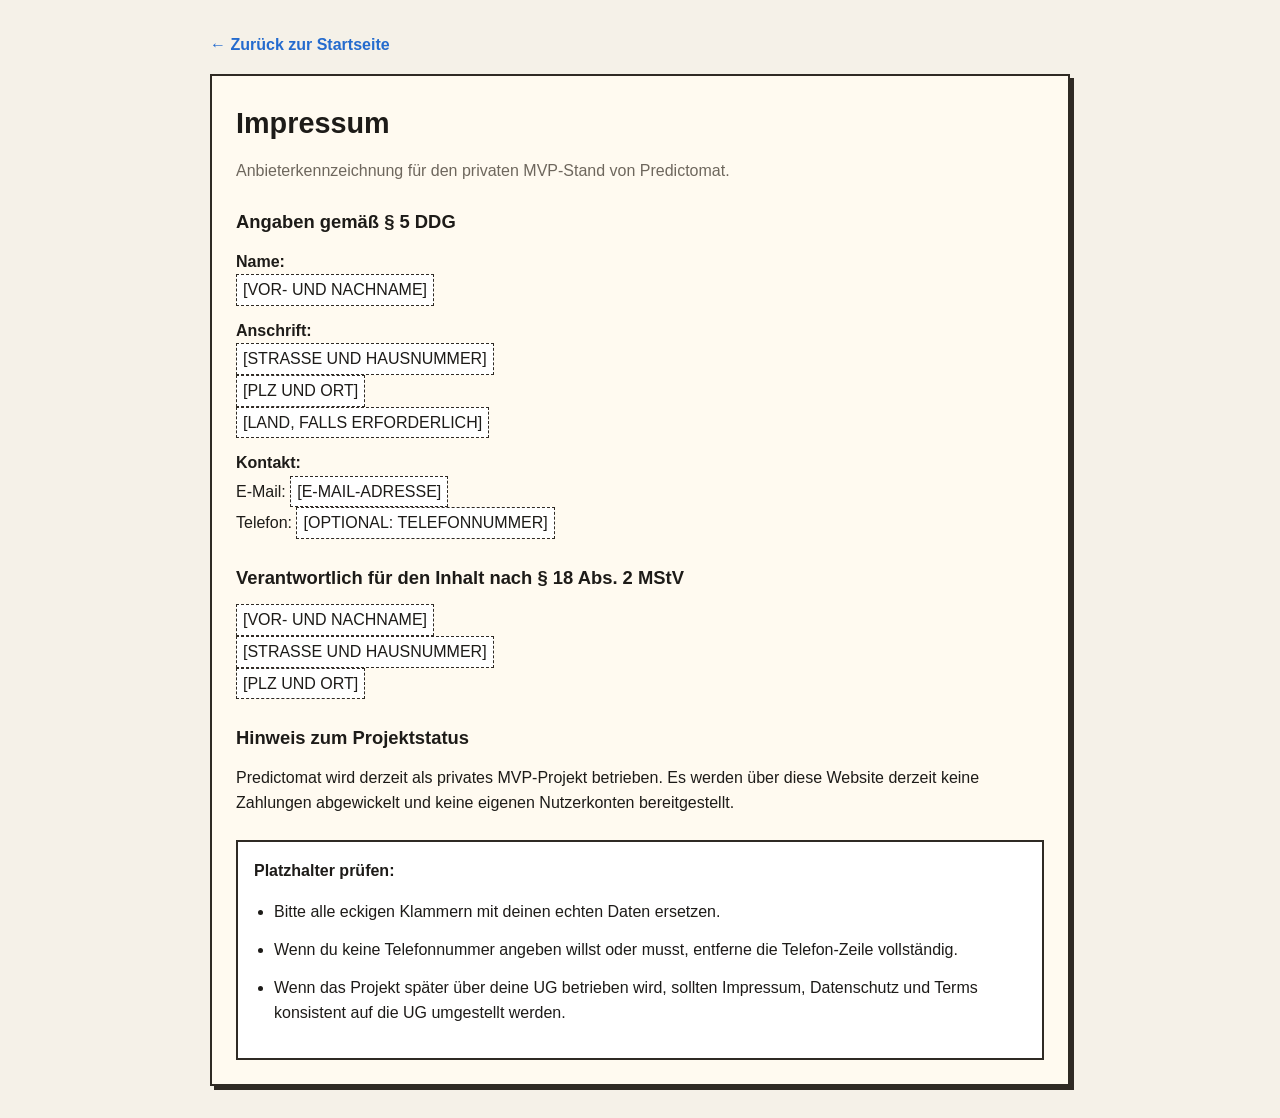
==== imprint.html @ 59c0f038 "Add files via upload" ====
<!DOCTYPE html>
<html lang="de">
<head>
  <meta charset="UTF-8" />
  <meta name="viewport" content="width=device-width, initial-scale=1.0" />
  <title>Impressum – Predictomat</title>
  <style>
    :root {
      --bg: #f5f1e8;
      --surface: #fffaf0;
      --text: #1d1b18;
      --muted: #6e675d;
      --border: #2f2a24;
      --shadow: 4px 4px 0 var(--border);
      --space-1: 8px;
      --space-2: 12px;
      --space-3: 16px;
      --space-4: 24px;
      --space-5: 32px;
      --accent: #246bce;
    }

    * {
      box-sizing: border-box;
    }

    body {
      margin: 0;
      font-family: Arial, sans-serif;
      line-height: 1.6;
      background: var(--bg);
      color: var(--text);
    }

    .page {
      width: min(860px, calc(100% - 24px));
      margin: 0 auto;
      padding: var(--space-5) 0 var(--space-5);
    }

    .card {
      background: var(--surface);
      border: 2px solid var(--border);
      box-shadow: var(--shadow);
      padding: var(--space-4);
    }

    h1, h2 {
      margin-top: 0;
    }

    h1 {
      font-size: 1.8rem;
      margin-bottom: var(--space-2);
    }

    h2 {
      font-size: 1.15rem;
      margin-top: var(--space-4);
      margin-bottom: var(--space-2);
    }

    p, li {
      margin: 0 0 var(--space-2);
    }

    .muted {
      color: var(--muted);
    }

    .back-link {
      display: inline-block;
      margin-bottom: var(--space-3);
      color: var(--accent);
      text-decoration: none;
      font-weight: bold;
    }

    .placeholder {
      display: inline-block;
      padding: 2px 6px;
      border: 1px dashed var(--border);
      background: #fff;
      white-space: nowrap;
    }

    .box-note {
      margin-top: var(--space-4);
      padding: var(--space-3);
      border: 2px solid var(--border);
      background: #fff;
    }

    ul {
      padding-left: 20px;
    }
  </style>
</head>
<body>
  <main class="page">
    <a class="back-link" href="index.html">&larr; Zurück zur Startseite</a>

    <section class="card">
      <h1>Impressum</h1>
      <p class="muted">Anbieterkennzeichnung für den privaten MVP-Stand von Predictomat.</p>

      <h2>Angaben gemäß § 5 DDG</h2>
      <p>
        <strong>Name:</strong><br />
        <span class="placeholder">[VOR- UND NACHNAME]</span>
      </p>

      <p>
        <strong>Anschrift:</strong><br />
        <span class="placeholder">[STRASSE UND HAUSNUMMER]</span><br />
        <span class="placeholder">[PLZ UND ORT]</span><br />
        <span class="placeholder">[LAND, FALLS ERFORDERLICH]</span>
      </p>

      <p>
        <strong>Kontakt:</strong><br />
        E-Mail: <span class="placeholder">[E-MAIL-ADRESSE]</span><br />
        Telefon: <span class="placeholder">[OPTIONAL: TELEFONNUMMER]</span>
      </p>

      <h2>Verantwortlich für den Inhalt nach § 18 Abs. 2 MStV</h2>
      <p>
        <span class="placeholder">[VOR- UND NACHNAME]</span><br />
        <span class="placeholder">[STRASSE UND HAUSNUMMER]</span><br />
        <span class="placeholder">[PLZ UND ORT]</span>
      </p>

      <h2>Hinweis zum Projektstatus</h2>
      <p>
        Predictomat wird derzeit als privates MVP-Projekt betrieben. Es werden über diese Website derzeit keine Zahlungen abgewickelt und keine eigenen Nutzerkonten bereitgestellt.
      </p>

      <div class="box-note">
        <strong>Platzhalter prüfen:</strong>
        <ul>
          <li>Bitte alle eckigen Klammern mit deinen echten Daten ersetzen.</li>
          <li>Wenn du keine Telefonnummer angeben willst oder musst, entferne die Telefon-Zeile vollständig.</li>
          <li>Wenn das Projekt später über deine UG betrieben wird, sollten Impressum, Datenschutz und Terms konsistent auf die UG umgestellt werden.</li>
        </ul>
      </div>
    </section>
  </main>
</body>
</html>
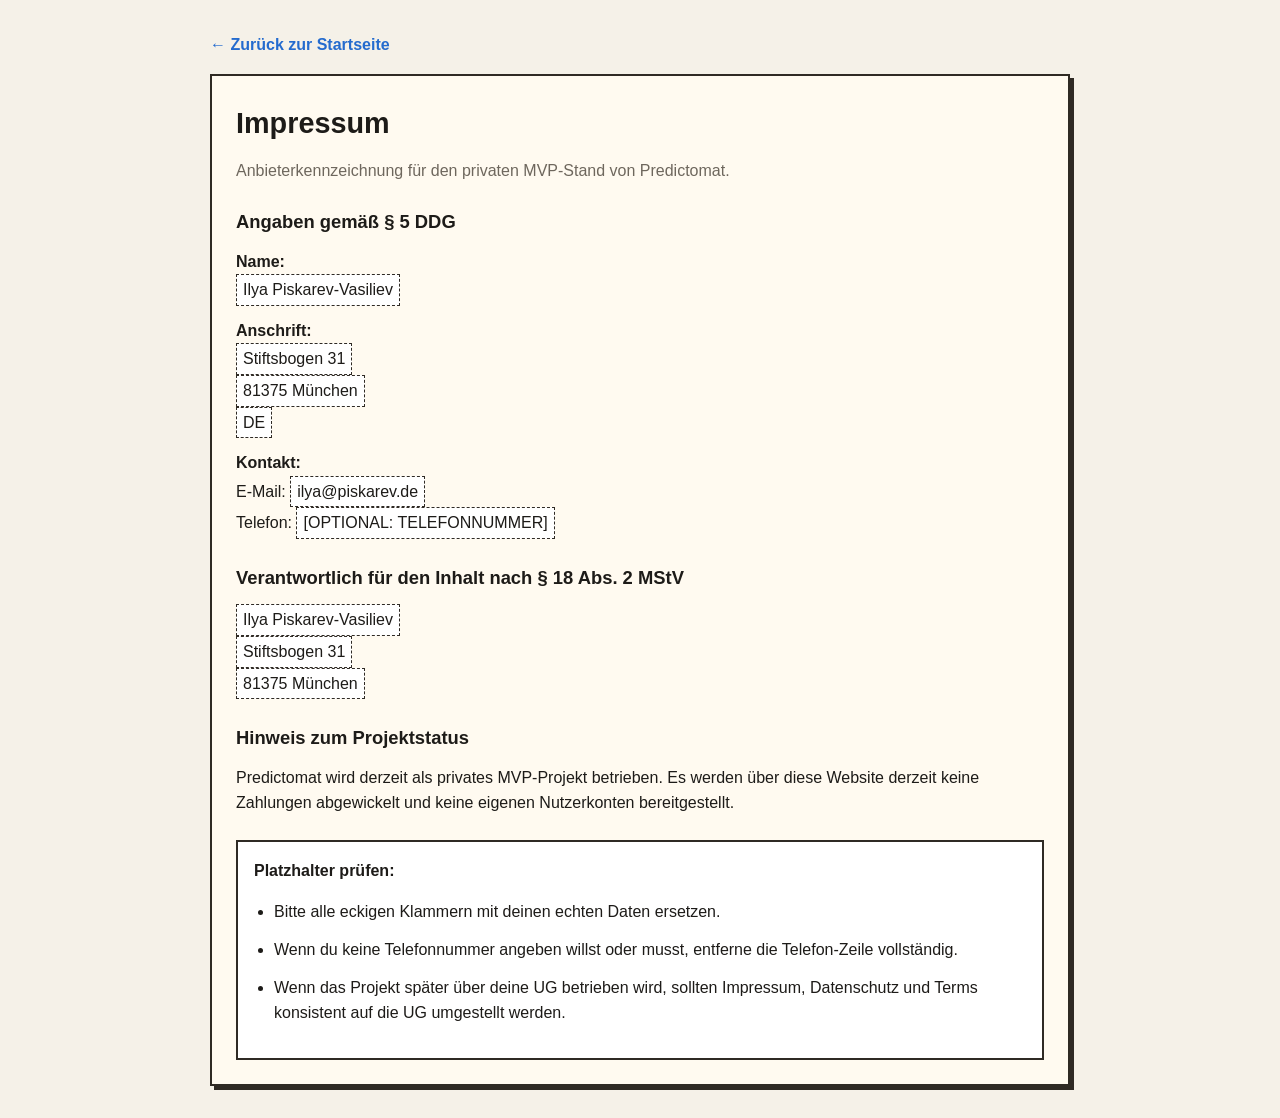
==== commit b5694195: "Add files via upload" ====
--- a/imprint.html
+++ b/imprint.html
@@ -3,6 +3,7 @@
 <head>
   <meta charset="UTF-8" />
   <meta name="viewport" content="width=device-width, initial-scale=1.0" />
+  <meta name="robots" content="noindex, nofollow">
   <title>Impressum – Predictomat</title>
   <style>
     :root {
@@ -107,27 +108,27 @@
       <h2>Angaben gemäß § 5 DDG</h2>
       <p>
         <strong>Name:</strong><br />
-        <span class="placeholder">[VOR- UND NACHNAME]</span>
+        <span class="placeholder">Ilya Piskarev-Vasiliev</span>
       </p>
 
       <p>
         <strong>Anschrift:</strong><br />
-        <span class="placeholder">[STRASSE UND HAUSNUMMER]</span><br />
-        <span class="placeholder">[PLZ UND ORT]</span><br />
-        <span class="placeholder">[LAND, FALLS ERFORDERLICH]</span>
+        <span class="placeholder">Stiftsbogen 31</span><br />
+        <span class="placeholder">81375 München</span><br />
+        <span class="placeholder">DE</span>
       </p>
 
       <p>
         <strong>Kontakt:</strong><br />
-        E-Mail: <span class="placeholder">[E-MAIL-ADRESSE]</span><br />
+        E-Mail: <span class="placeholder">ilya@piskarev.de</span><br />
         Telefon: <span class="placeholder">[OPTIONAL: TELEFONNUMMER]</span>
       </p>
 
       <h2>Verantwortlich für den Inhalt nach § 18 Abs. 2 MStV</h2>
       <p>
-        <span class="placeholder">[VOR- UND NACHNAME]</span><br />
-        <span class="placeholder">[STRASSE UND HAUSNUMMER]</span><br />
-        <span class="placeholder">[PLZ UND ORT]</span>
+        <span class="placeholder">Ilya Piskarev-Vasiliev</span><br />
+        <span class="placeholder">Stiftsbogen 31</span><br />
+        <span class="placeholder">81375 München</span>
       </p>
 
       <h2>Hinweis zum Projektstatus</h2>
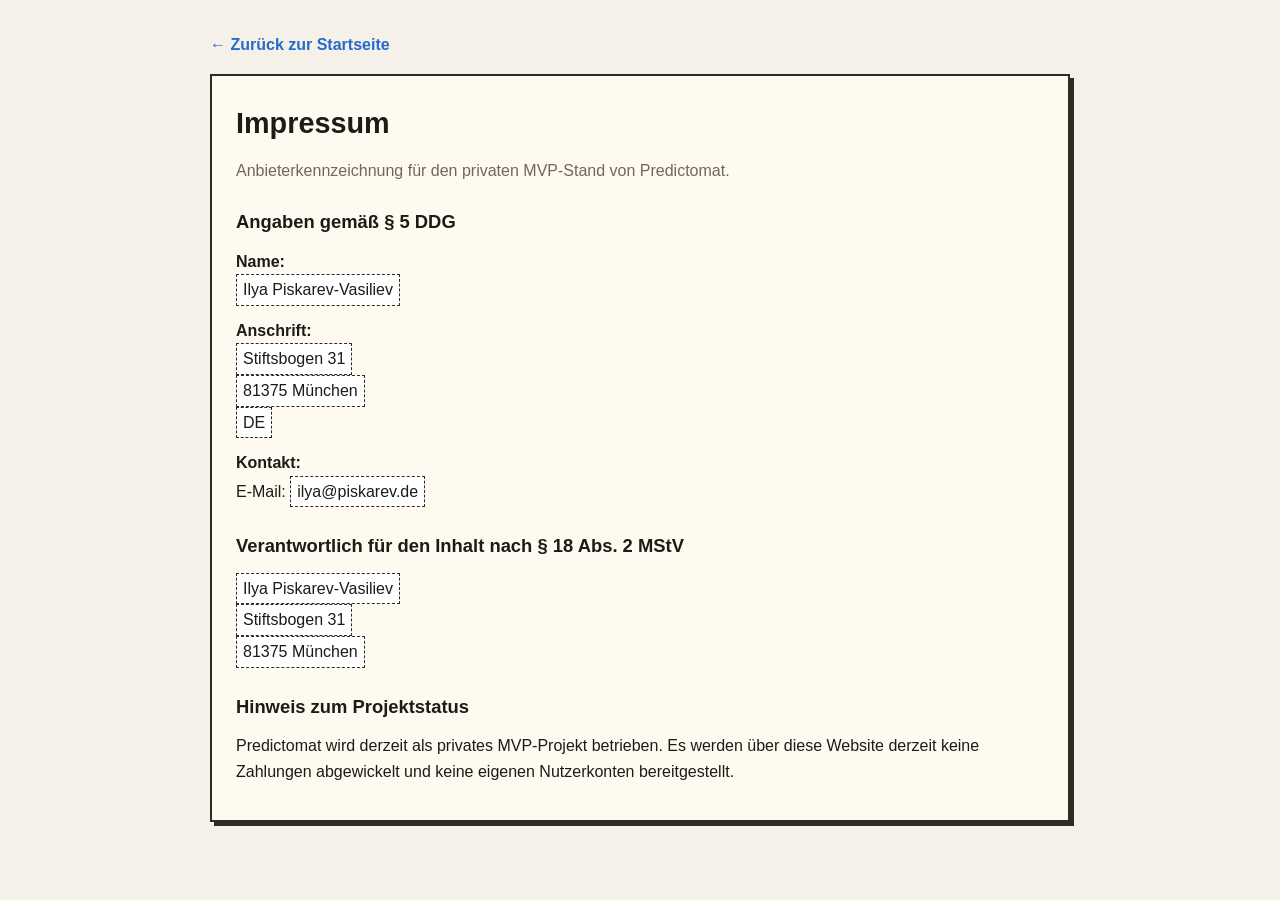
==== commit 89bc272c: "Add files via upload" ====
--- a/imprint.html
+++ b/imprint.html
@@ -121,7 +121,6 @@
       <p>
         <strong>Kontakt:</strong><br />
         E-Mail: <span class="placeholder">ilya@piskarev.de</span><br />
-        Telefon: <span class="placeholder">[OPTIONAL: TELEFONNUMMER]</span>
       </p>
 
       <h2>Verantwortlich für den Inhalt nach § 18 Abs. 2 MStV</h2>
@@ -136,14 +135,6 @@
         Predictomat wird derzeit als privates MVP-Projekt betrieben. Es werden über diese Website derzeit keine Zahlungen abgewickelt und keine eigenen Nutzerkonten bereitgestellt.
       </p>
 
-      <div class="box-note">
-        <strong>Platzhalter prüfen:</strong>
-        <ul>
-          <li>Bitte alle eckigen Klammern mit deinen echten Daten ersetzen.</li>
-          <li>Wenn du keine Telefonnummer angeben willst oder musst, entferne die Telefon-Zeile vollständig.</li>
-          <li>Wenn das Projekt später über deine UG betrieben wird, sollten Impressum, Datenschutz und Terms konsistent auf die UG umgestellt werden.</li>
-        </ul>
-      </div>
     </section>
   </main>
 </body>
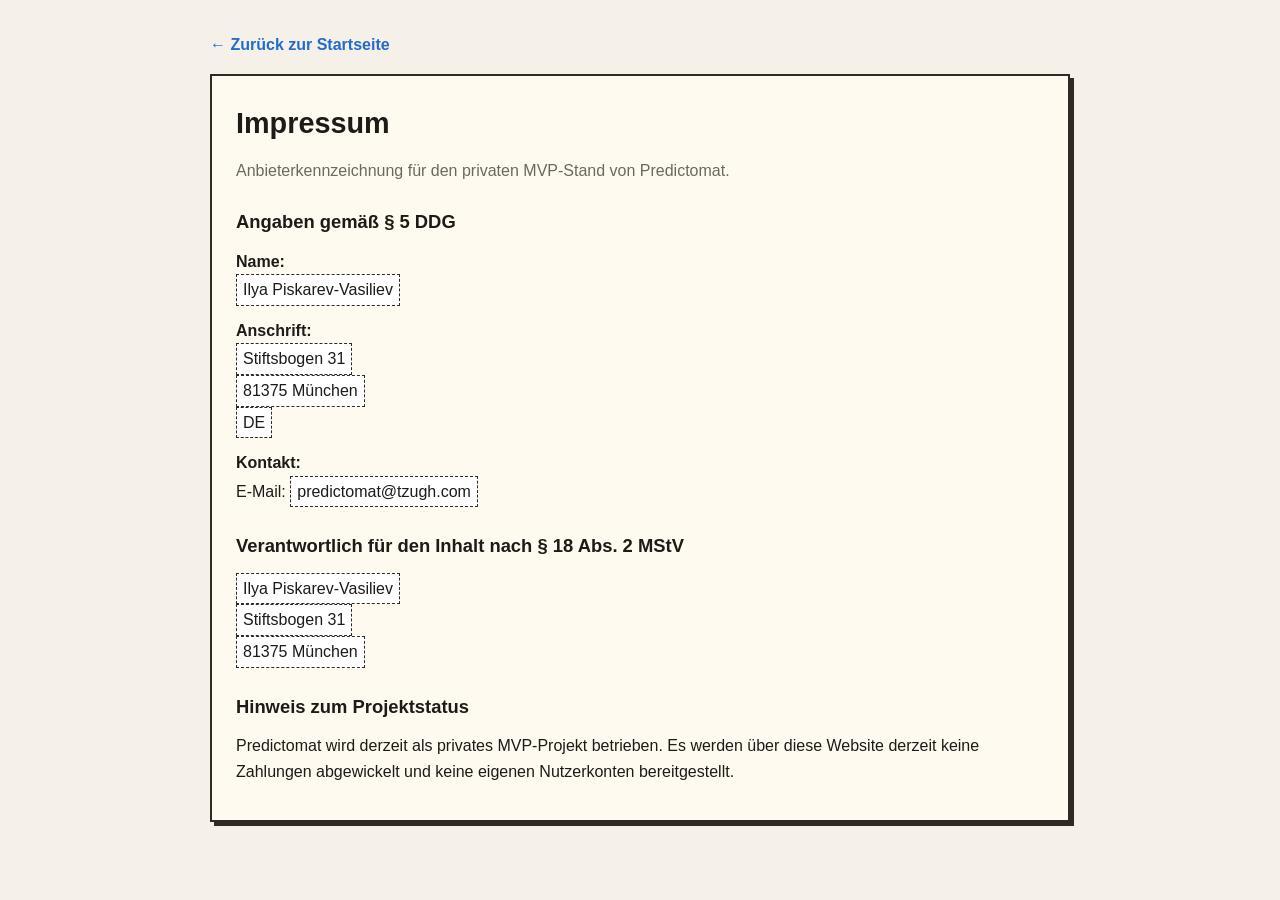
==== commit c3176d71: "Add files via upload" ====
--- a/imprint.html
+++ b/imprint.html
@@ -120,7 +120,7 @@
 
       <p>
         <strong>Kontakt:</strong><br />
-        E-Mail: <span class="placeholder">ilya@piskarev.de</span><br />
+        E-Mail: <span class="placeholder">predictomat@tzugh.com</span><br />
       </p>
 
       <h2>Verantwortlich für den Inhalt nach § 18 Abs. 2 MStV</h2>
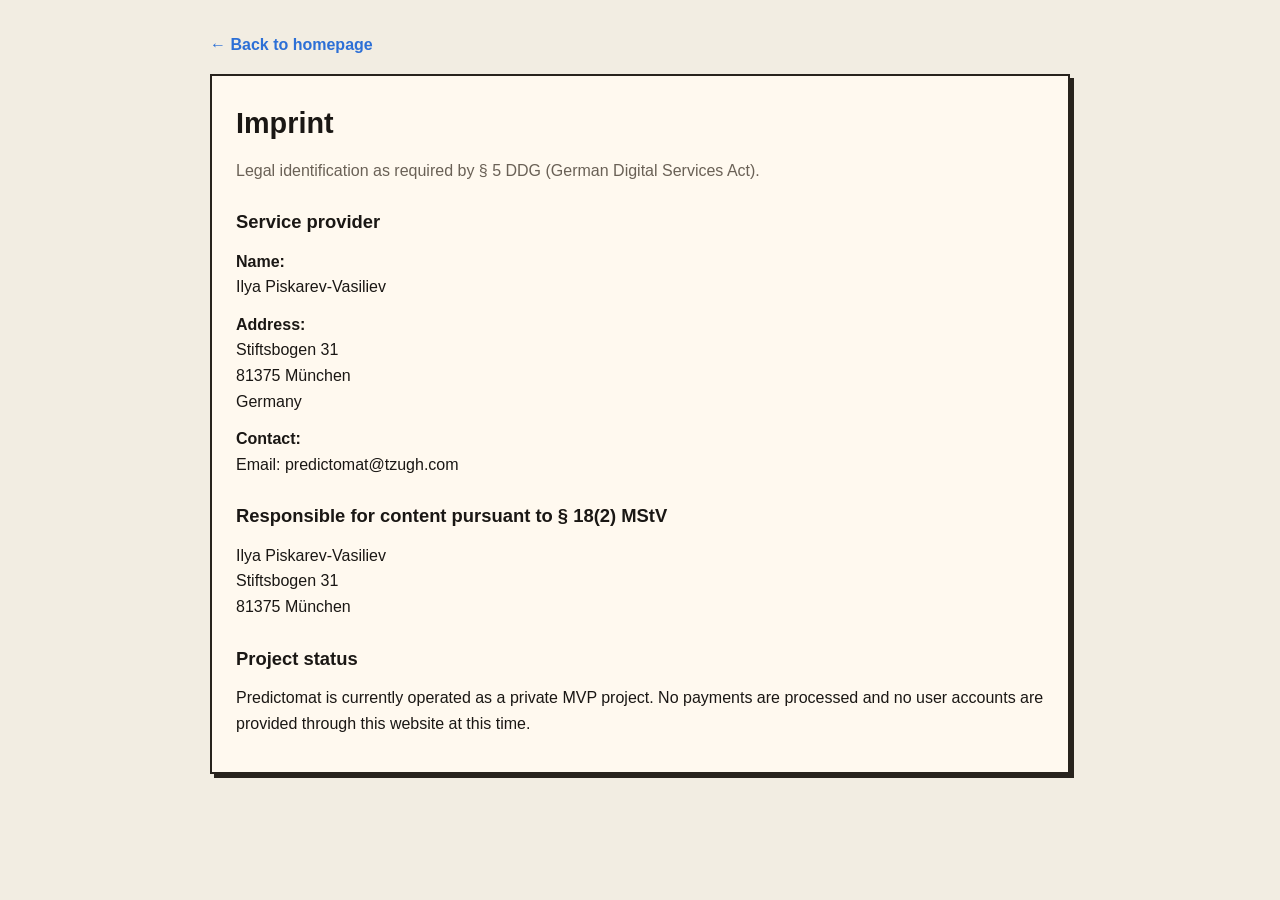
==== commit e03cbbf0: "Add files via upload" ====
--- a/imprint.html
+++ b/imprint.html
@@ -1,42 +1,42 @@
 <!DOCTYPE html>
-<html lang="de">
+<html lang="en">
 <head>
   <meta charset="UTF-8" />
   <meta name="viewport" content="width=device-width, initial-scale=1.0" />
   <meta name="robots" content="noindex, nofollow">
-  <title>Impressum – Predictomat</title>
+  <link rel="icon" type="image/svg+xml" href="favicon.svg" />
+  <title>Imprint – Predictomat</title>
   <style>
     :root {
-      --bg: #f5f1e8;
-      --surface: #fffaf0;
-      --text: #1d1b18;
-      --muted: #6e675d;
-      --border: #2f2a24;
+      --bg: #efe9dd;
+      --surface: #fff9ef;
+      --text: #1a1714;
+      --muted: #6a6156;
+      --border: #28231d;
       --shadow: 4px 4px 0 var(--border);
-      --space-1: 8px;
       --space-2: 12px;
       --space-3: 16px;
       --space-4: 24px;
       --space-5: 32px;
-      --accent: #246bce;
+      --accent: #2c6fd6;
     }
 
-    * {
-      box-sizing: border-box;
-    }
+    * { box-sizing: border-box; }
 
     body {
       margin: 0;
-      font-family: Arial, sans-serif;
+      font-family: "Trebuchet MS", Arial, sans-serif;
       line-height: 1.6;
-      background: var(--bg);
+      background:
+        linear-gradient(0deg, rgba(255,255,255,0.16), rgba(255,255,255,0.16)),
+        var(--bg);
       color: var(--text);
     }
 
     .page {
       width: min(860px, calc(100% - 24px));
       margin: 0 auto;
-      padding: var(--space-5) 0 var(--space-5);
+      padding: var(--space-5) 0;
     }
 
     .card {
@@ -46,9 +46,7 @@
       padding: var(--space-4);
     }
 
-    h1, h2 {
-      margin-top: 0;
-    }
+    h1, h2 { margin-top: 0; }
 
     h1 {
       font-size: 1.8rem;
@@ -61,13 +59,9 @@
       margin-bottom: var(--space-2);
     }
 
-    p, li {
-      margin: 0 0 var(--space-2);
-    }
+    p { margin: 0 0 var(--space-2); }
 
-    .muted {
-      color: var(--muted);
-    }
+    .muted { color: var(--muted); }
 
     .back-link {
       display: inline-block;
@@ -77,64 +71,47 @@
       font-weight: bold;
     }
 
-    .placeholder {
-      display: inline-block;
-      padding: 2px 6px;
-      border: 1px dashed var(--border);
-      background: #fff;
-      white-space: nowrap;
-    }
-
-    .box-note {
-      margin-top: var(--space-4);
-      padding: var(--space-3);
-      border: 2px solid var(--border);
-      background: #fff;
-    }
-
-    ul {
-      padding-left: 20px;
+    .back-link:hover,
+    .back-link:focus-visible {
+      text-decoration: underline;
     }
   </style>
 </head>
 <body>
   <main class="page">
-    <a class="back-link" href="index.html">&larr; Zurück zur Startseite</a>
+    <a class="back-link" href="index.html">&larr; Back to homepage</a>
 
     <section class="card">
-      <h1>Impressum</h1>
-      <p class="muted">Anbieterkennzeichnung für den privaten MVP-Stand von Predictomat.</p>
+      <h1>Imprint</h1>
+      <p class="muted">Legal identification as required by § 5 DDG (German Digital Services Act).</p>
 
-      <h2>Angaben gemäß § 5 DDG</h2>
+      <h2>Service provider</h2>
       <p>
         <strong>Name:</strong><br />
-        <span class="placeholder">Ilya Piskarev-Vasiliev</span>
+        Ilya Piskarev-Vasiliev
+      </p>
+      <p>
+        <strong>Address:</strong><br />
+        Stiftsbogen 31<br />
+        81375 München<br />
+        Germany
+      </p>
+      <p>
+        <strong>Contact:</strong><br />
+        Email: predictomat@tzugh.com
       </p>
 
+      <h2>Responsible for content pursuant to § 18(2) MStV</h2>
       <p>
-        <strong>Anschrift:</strong><br />
-        <span class="placeholder">Stiftsbogen 31</span><br />
-        <span class="placeholder">81375 München</span><br />
-        <span class="placeholder">DE</span>
+        Ilya Piskarev-Vasiliev<br />
+        Stiftsbogen 31<br />
+        81375 München
       </p>
 
+      <h2>Project status</h2>
       <p>
-        <strong>Kontakt:</strong><br />
-        E-Mail: <span class="placeholder">predictomat@tzugh.com</span><br />
+        Predictomat is currently operated as a private MVP project. No payments are processed and no user accounts are provided through this website at this time.
       </p>
-
-      <h2>Verantwortlich für den Inhalt nach § 18 Abs. 2 MStV</h2>
-      <p>
-        <span class="placeholder">Ilya Piskarev-Vasiliev</span><br />
-        <span class="placeholder">Stiftsbogen 31</span><br />
-        <span class="placeholder">81375 München</span>
-      </p>
-
-      <h2>Hinweis zum Projektstatus</h2>
-      <p>
-        Predictomat wird derzeit als privates MVP-Projekt betrieben. Es werden über diese Website derzeit keine Zahlungen abgewickelt und keine eigenen Nutzerkonten bereitgestellt.
-      </p>
-
     </section>
   </main>
 </body>
